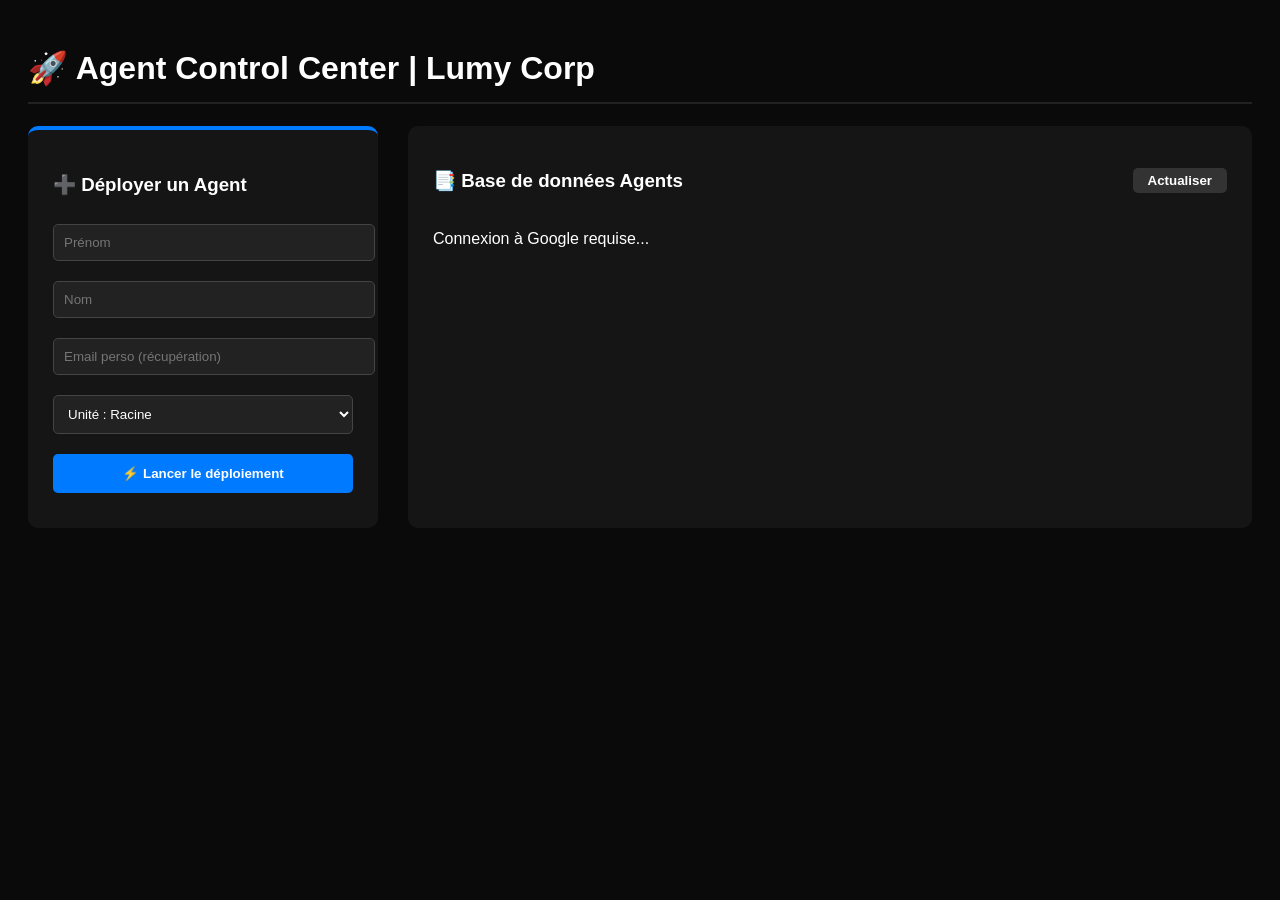
==== admin_users_list.html @ 634674bd "Update admin_users_list.html" ====
<!DOCTYPE html>
<html lang="fr">
<head>
    <meta charset="UTF-8">
    <title>LUMY CORP - Agent Control Center</title>
    <style>
        :root { --accent: #007bff; --danger: #dc3545; --bg: #0a0a0a; --card: #151515; }
        body { background: var(--bg); color: white; font-family: 'Segoe UI', sans-serif; padding: 20px; }
        .grid-layout { display: grid; grid-template-columns: 350px 1fr; gap: 30px; }
        
        /* Formulaire à gauche */
        .sidebar { background: var(--card); padding: 25px; border-radius: 10px; border-top: 4px solid var(--accent); position: sticky; top: 20px; height: fit-content; }
        
        /* Liste à droite */
        .main-content { background: var(--card); padding: 25px; border-radius: 10px; }
        
        .user-row { display: flex; align-items: center; justify-content: space-between; padding: 15px; border-bottom: 1px solid #222; transition: 0.2s; }
        .user-row:hover { background: #1a1a1a; }
        .user-info { display: flex; align-items: center; gap: 15px; }
        .profile-img { width: 45px; height: 45px; border-radius: 50%; border: 1px solid var(--accent); }
        
        input, select { width: 100%; padding: 10px; margin: 10px 0; background: #222; border: 1px solid #444; color: white; border-radius: 5px; }
        button { cursor: pointer; font-weight: bold; border-radius: 5px; border: none; transition: 0.3s; }
        .btn-add { background: var(--accent); color: white; padding: 12px; width: 100%; margin-top: 10px; }
        .btn-del { background: transparent; color: var(--danger); border: 1px solid var(--danger); padding: 5px 10px; font-size: 0.8em; }
        .btn-del:hover { background: var(--danger); color: white; }
        
        .status-msg { margin-top: 10px; font-size: 0.8em; text-align: center; }
    </style>
</head>
<body>

    <h1 style="border-bottom: 2px solid #222; padding-bottom: 15px;">🚀 Agent Control Center | Lumy Corp</h1>

    <div class="grid-layout">
        <div class="sidebar">
            <h3>➕ Déployer un Agent</h3>
            <input type="text" id="new_firstname" placeholder="Prénom">
            <input type="text" id="new_lastname" placeholder="Nom">
            <input type="email" id="new_recovery" placeholder="Email perso (récupération)">
            <select id="new_ou">
                <option value="/">Unité : Racine</option>
                <option value="/Vietnam">Unité : Vietnam</option>
                <option value="/Agents">Unité : Agents</option>
            </select>
            <button class="btn-add" onclick="createNewUser()">⚡ Lancer le déploiement</button>
            <div id="create_status" class="status-msg"></div>
        </div>

        <div class="main-content">
            <div style="display: flex; justify-content: space-between; align-items: center;">
                <h3>📑 Base de données Agents</h3>
                <button onclick="listUsers()" style="background:#333; color:white; padding:5px 15px;">Actualiser</button>
            </div>
            <div id="user_list_container" style="margin-top: 20px;">
                <p>Connexion à Google requise...</p>
            </div>
        </div>
    </div>

    <script async defer src="https://apis.google.com/js/api.js" onload="gapiLoaded()"></script>
    <script async defer src="https://accounts.google.com/gsi/client" onload="gisLoaded()"></script>

    <script>
        const CLIENT_ID = '280639681515-s3mthshvuqqc19s138j87o37br67qf9b.apps.googleusercontent.com';
        const API_KEY = 'TON_API_KEY';
        const SCOPES = 'https://www.googleapis.com/auth/admin.directory.user'; // Permission totale (Read/Write)

        let tokenClient;

        function gapiLoaded() { gapi.load('client', () => gapi.client.init({apiKey: API_KEY, discoveryDocs: ['https://www.googleapis.com/discovery/v1/apis/admin/directory_1/rest']})); }
        function gisLoaded() { tokenClient = google.accounts.oauth2.initTokenClient({client_id: CLIENT_ID, scope: SCOPES, callback: (resp) => { if (resp.access_token) listUsers(); }}); }

        // --- LISTER LES USERS ---
        async function listUsers() {
            if (!gapi.client.getToken()) return tokenClient.requestAccessToken();
            const response = await gapi.client.directory.users.list({ customer: 'my_customer', orderBy: 'email' });
            const users = response.result.users || [];
            let html = '';
            users.forEach(user => {
                const img = user.thumbnailPhotoUrl || 'https://www.w3schools.com/howto/img_avatar.png';
                html += `
                    <div class="user-row">
                        <div class="user-info">
                            <img src="${img}" class="profile-img">
                            <div>
                                <div class="user-name">${user.name.fullName}</div>
                                <div class="user-email">${user.primaryEmail}</div>
                            </div>
                        </div>
                        <button class="btn-del" onclick="deleteUser('${user.primaryEmail}')">SUPPRIMER</button>
                    </div>`;
            });
            document.getElementById('user_list_container').innerHTML = html;
        }

        // --- CRÉER UN USER ---
        async function createNewUser() {
            if (!gapi.client.getToken()) return tokenClient.requestAccessToken();
            
            const fname = document.getElementById('new_firstname').value;
            const lname = document.getElementById('new_lastname').value;
            const recovery = document.getElementById('new_recovery').value;
            const ou = document.getElementById('new_ou').value;

            const userBody = {
                primaryEmail: `${fname.toLowerCase().charAt(0)}.${lname.toLowerCase()}@lumycorp.com`,
                name: { givenName: fname, familyName: lname },
                password: Math.random().toString(36).slice(-10), // Mot de passe aléatoire
                changePasswordAtNextLogin: true,
                recoveryEmail: recovery,
                orgUnitPath: ou
            };

            try {
                await gapi.client.directory.users.insert({ resource: userBody });
                document.getElementById('create_status').innerHTML = "✅ Agent déployé !";
                listUsers();
            } catch (err) {
                document.getElementById('create_status').innerHTML = "❌ Erreur : " + err.result.error.message;
            }
        }

        // --- SUPPRIMER UN USER ---
        async function deleteUser(email) {
            if (confirm(`⚠️ VOULEZ-VOUS VRAIMENT RÉVOQUER L'AGENT ${email} ?`)) {
                try {
                    await gapi.client.directory.users.delete({ userKey: email });
                    listUsers();
                } catch (err) { alert("Erreur suppression : " + err.result.error.message); }
            }
        }
    </script>
</body>
</html>
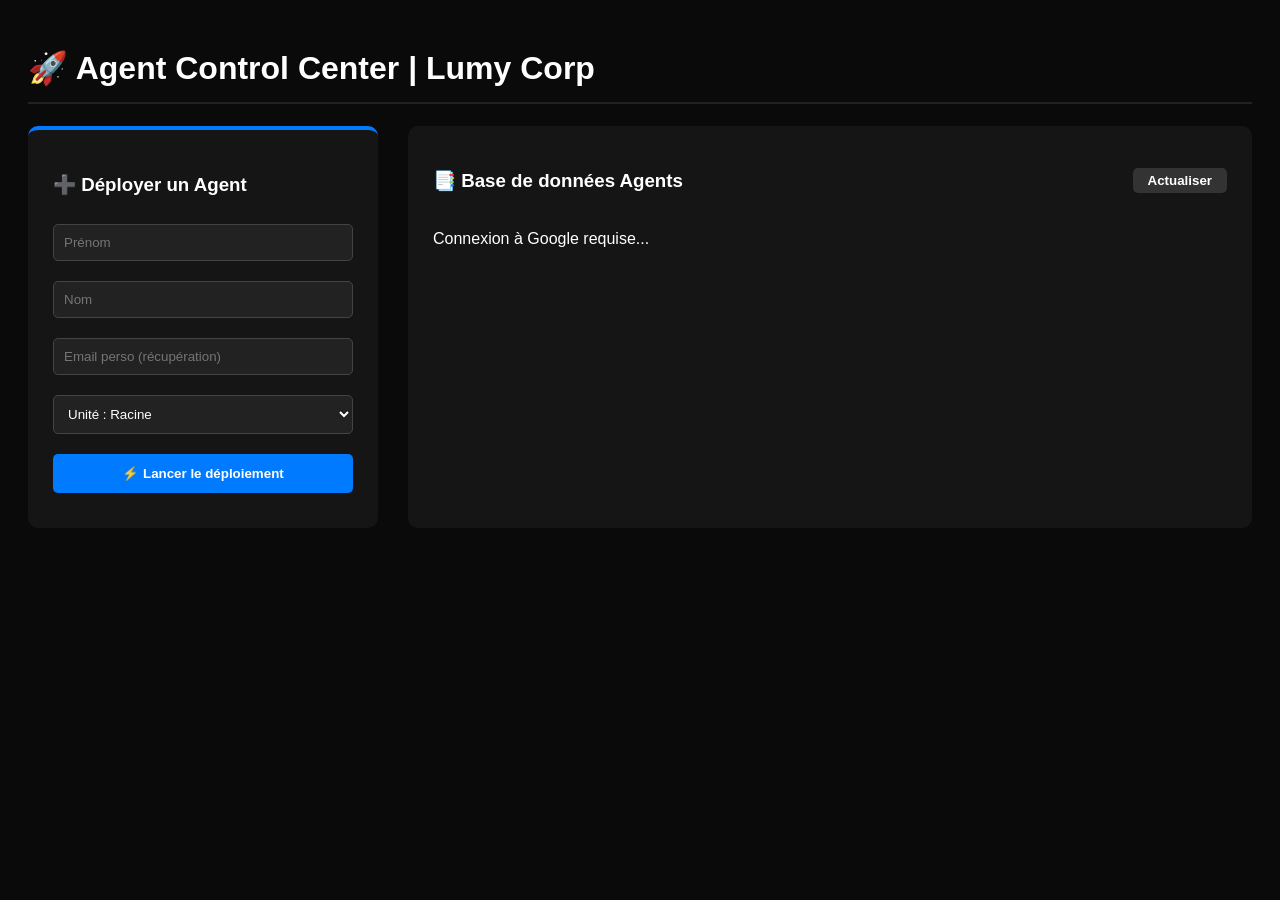
==== commit fa843faa: "Update admin_users_list.html tous modif code" ====
--- a/admin_users_list.html
+++ b/admin_users_list.html
@@ -7,24 +7,17 @@
         :root { --accent: #007bff; --danger: #dc3545; --bg: #0a0a0a; --card: #151515; }
         body { background: var(--bg); color: white; font-family: 'Segoe UI', sans-serif; padding: 20px; }
         .grid-layout { display: grid; grid-template-columns: 350px 1fr; gap: 30px; }
-        
-        /* Formulaire à gauche */
         .sidebar { background: var(--card); padding: 25px; border-radius: 10px; border-top: 4px solid var(--accent); position: sticky; top: 20px; height: fit-content; }
-        
-        /* Liste à droite */
         .main-content { background: var(--card); padding: 25px; border-radius: 10px; }
-        
         .user-row { display: flex; align-items: center; justify-content: space-between; padding: 15px; border-bottom: 1px solid #222; transition: 0.2s; }
         .user-row:hover { background: #1a1a1a; }
         .user-info { display: flex; align-items: center; gap: 15px; }
-        .profile-img { width: 45px; height: 45px; border-radius: 50%; border: 1px solid var(--accent); }
-        
-        input, select { width: 100%; padding: 10px; margin: 10px 0; background: #222; border: 1px solid #444; color: white; border-radius: 5px; }
+        .profile-img { width: 45px; height: 45px; border-radius: 50%; border: 1px solid var(--accent); object-fit: cover; }
+        input, select { width: 100%; padding: 10px; margin: 10px 0; background: #222; border: 1px solid #444; color: white; border-radius: 5px; box-sizing: border-box; }
         button { cursor: pointer; font-weight: bold; border-radius: 5px; border: none; transition: 0.3s; }
         .btn-add { background: var(--accent); color: white; padding: 12px; width: 100%; margin-top: 10px; }
         .btn-del { background: transparent; color: var(--danger); border: 1px solid var(--danger); padding: 5px 10px; font-size: 0.8em; }
         .btn-del:hover { background: var(--danger); color: white; }
-        
         .status-msg { margin-top: 10px; font-size: 0.8em; text-align: center; }
     </style>
 </head>
@@ -63,50 +56,108 @@
 
     <script>
         const CLIENT_ID = '280639681515-s3mthshvuqqc19s138j87o37br67qf9b.apps.googleusercontent.com';
-        const API_KEY = 'TON_API_KEY';
-        const SCOPES = 'https://www.googleapis.com/auth/admin.directory.user'; // Permission totale (Read/Write)
+        const API_KEY = 'AIzaSyAkny1c8SJ6aULXbTWZT0QFXXmxjcSnAL4';
+        const SCOPES = 'https://www.googleapis.com/auth/admin.directory.user';
 
         let tokenClient;
+        let gapiInited = false;
+        let gisInited = false;
 
-        function gapiLoaded() { gapi.load('client', () => gapi.client.init({apiKey: API_KEY, discoveryDocs: ['https://www.googleapis.com/discovery/v1/apis/admin/directory_1/rest']})); }
-        function gisLoaded() { tokenClient = google.accounts.oauth2.initTokenClient({client_id: CLIENT_ID, scope: SCOPES, callback: (resp) => { if (resp.access_token) listUsers(); }}); }
-
-        // --- LISTER LES USERS ---
-        async function listUsers() {
-            if (!gapi.client.getToken()) return tokenClient.requestAccessToken();
-            const response = await gapi.client.directory.users.list({ customer: 'my_customer', orderBy: 'email' });
-            const users = response.result.users || [];
-            let html = '';
-            users.forEach(user => {
-                const img = user.thumbnailPhotoUrl || 'https://www.w3schools.com/howto/img_avatar.png';
-                html += `
-                    <div class="user-row">
-                        <div class="user-info">
-                            <img src="${img}" class="profile-img">
-                            <div>
-                                <div class="user-name">${user.name.fullName}</div>
-                                <div class="user-email">${user.primaryEmail}</div>
-                            </div>
-                        </div>
-                        <button class="btn-del" onclick="deleteUser('${user.primaryEmail}')">SUPPRIMER</button>
-                    </div>`;
+        function gapiLoaded() {
+            gapi.load('client', async () => {
+                await gapi.client.init({
+                    apiKey: API_KEY,
+                    discoveryDocs: ['https://www.googleapis.com/discovery/v1/apis/admin/directory_1/rest'],
+                });
+                gapiInited = true;
+                checkAuth();
             });
-            document.getElementById('user_list_container').innerHTML = html;
         }
 
-        // --- CRÉER UN USER ---
+        function gisLoaded() {
+            tokenClient = google.accounts.oauth2.initTokenClient({
+                client_id: CLIENT_ID,
+                scope: SCOPES,
+                callback: (resp) => {
+                    if (resp.error) throw (resp);
+                    // Ligne magique : On enregistre le jeton dans GAPI
+                    gapi.client.setToken(resp);
+                    listUsers();
+                },
+            });
+            gisInited = true;
+            checkAuth();
+        }
+
+        function checkAuth() {
+            if (gapiInited && gisInited) {
+                // Prêt pour la connexion
+            }
+        }
+
+        async function listUsers() {
+            // Si pas de jeton, on demande la connexion
+            if (gapi.client.getToken() === null) {
+                tokenClient.requestAccessToken({prompt: 'consent'});
+                return;
+            }
+
+            try {
+                const response = await gapi.client.directory.users.list({
+                    customer: 'my_customer',
+                    orderBy: 'email'
+                });
+                
+                const users = response.result.users || [];
+                let html = '';
+                
+                if (users.length === 0) {
+                    html = '<p>Aucun agent trouvé.</p>';
+                } else {
+                    users.forEach(user => {
+                        const img = user.thumbnailPhotoUrl || 'https://www.w3schools.com/howto/img_avatar.png';
+                        html += `
+                            <div class="user-row">
+                                <div class="user-info">
+                                    <img src="${img}" class="profile-img">
+                                    <div>
+                                        <div class="user-name">${user.name.fullName}</div>
+                                        <div class="user-email">${user.primaryEmail}</div>
+                                    </div>
+                                </div>
+                                <button class="btn-del" onclick="deleteUser('${user.primaryEmail}')">SUPPRIMER</button>
+                            </div>`;
+                    });
+                }
+                document.getElementById('user_list_container').innerHTML = html;
+            } catch (err) {
+                console.error(err);
+                if (err.status === 401 || err.status === 403) {
+                    // Si le jeton est expiré ou invalide
+                    tokenClient.requestAccessToken({prompt: ''});
+                } else {
+                    document.getElementById('user_list_container').innerHTML = "❌ Erreur : " + err.result.error.message;
+                }
+            }
+        }
+
         async function createNewUser() {
-            if (!gapi.client.getToken()) return tokenClient.requestAccessToken();
+            if (gapi.client.getToken() === null) return tokenClient.requestAccessToken();
             
             const fname = document.getElementById('new_firstname').value;
             const lname = document.getElementById('new_lastname').value;
             const recovery = document.getElementById('new_recovery').value;
             const ou = document.getElementById('new_ou').value;
 
+            if(!fname || !lname) {
+                alert("Prénom et Nom requis !");
+                return;
+            }
+
             const userBody = {
                 primaryEmail: `${fname.toLowerCase().charAt(0)}.${lname.toLowerCase()}@lumycorp.com`,
                 name: { givenName: fname, familyName: lname },
-                password: Math.random().toString(36).slice(-10), // Mot de passe aléatoire
+                password: Math.random().toString(36).slice(-10) + "A1!",
                 changePasswordAtNextLogin: true,
                 recoveryEmail: recovery,
                 orgUnitPath: ou
@@ -115,13 +166,15 @@
             try {
                 await gapi.client.directory.users.insert({ resource: userBody });
                 document.getElementById('create_status').innerHTML = "✅ Agent déployé !";
+                // Réinitialiser le formulaire
+                document.getElementById('new_firstname').value = '';
+                document.getElementById('new_lastname').value = '';
                 listUsers();
             } catch (err) {
                 document.getElementById('create_status').innerHTML = "❌ Erreur : " + err.result.error.message;
             }
         }
 
-        // --- SUPPRIMER UN USER ---
         async function deleteUser(email) {
             if (confirm(`⚠️ VOULEZ-VOUS VRAIMENT RÉVOQUER L'AGENT ${email} ?`)) {
                 try {
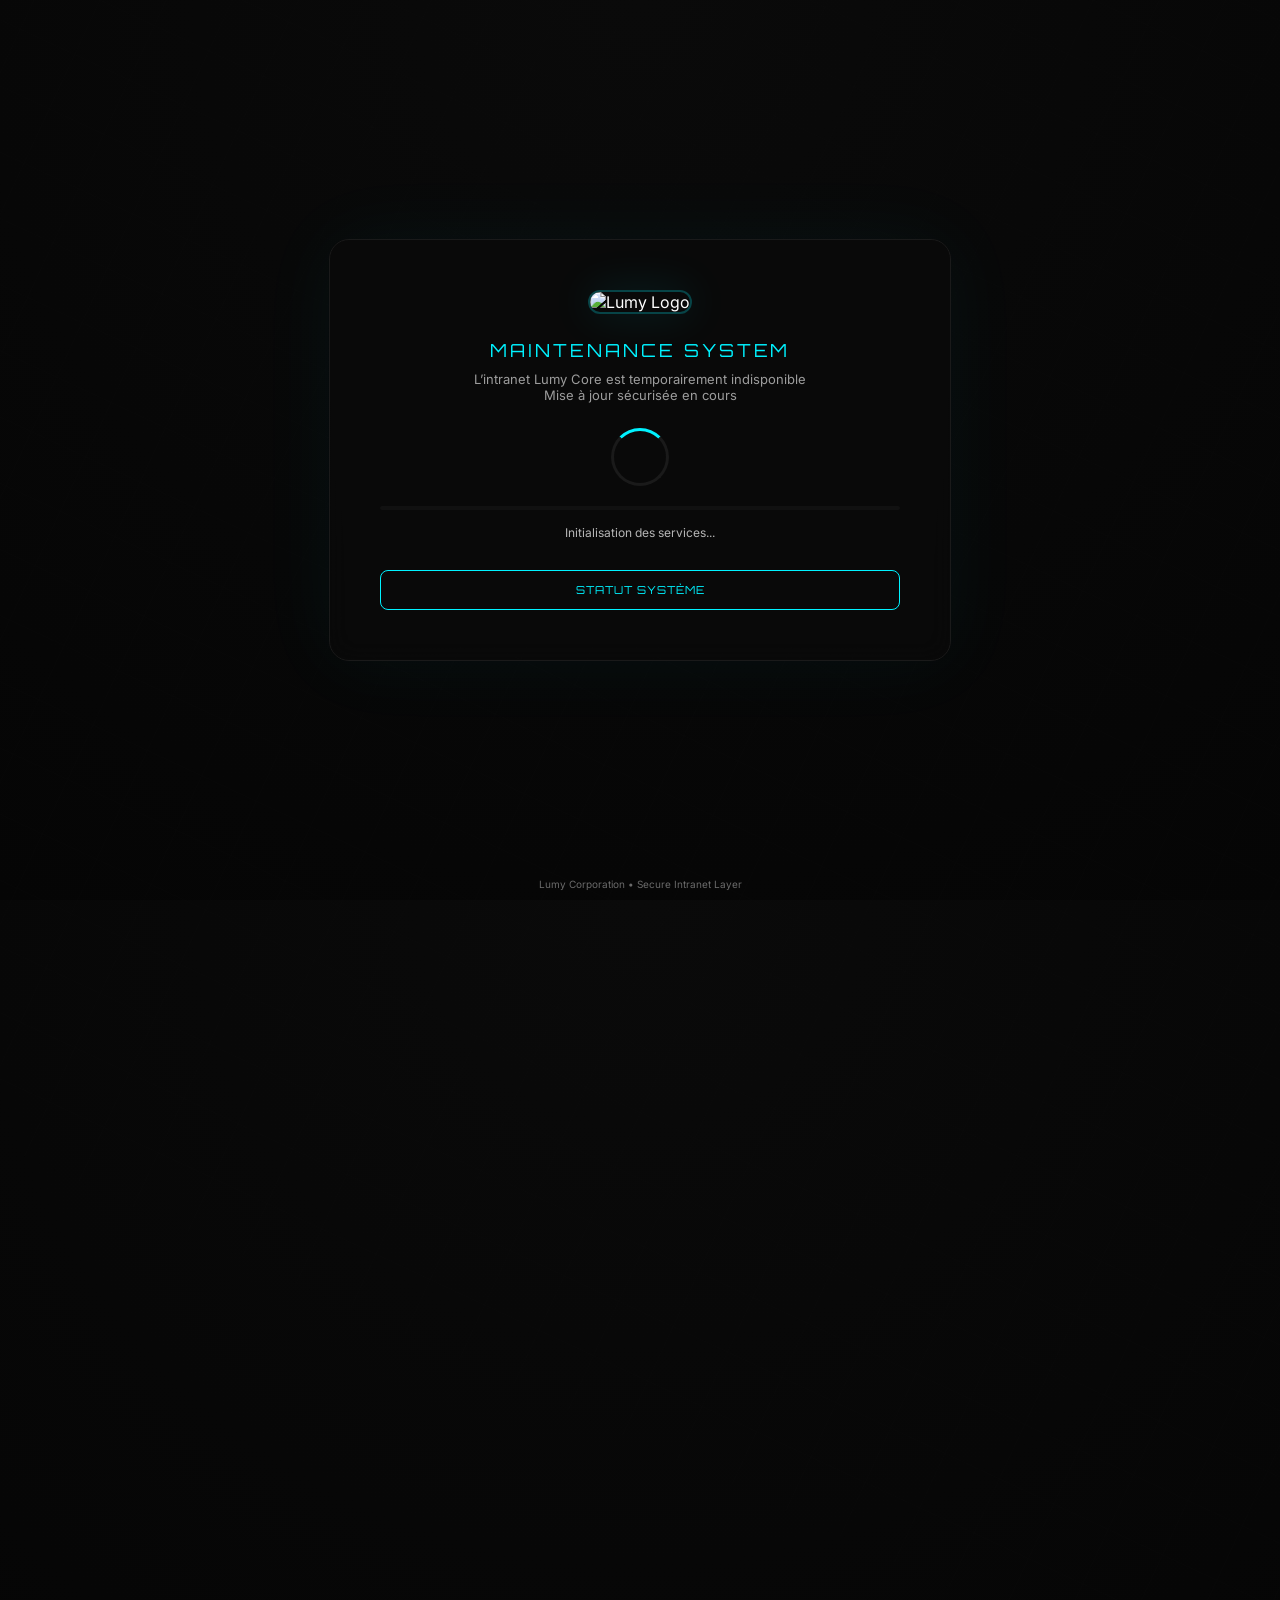
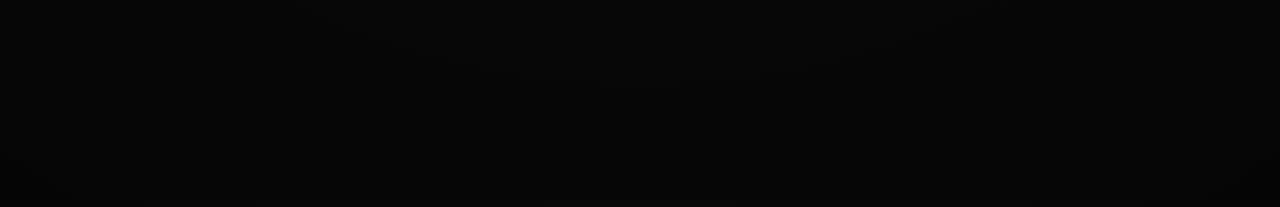
==== commit a4c37c71: "Update admin_users_list.html" ====
--- a/admin_users_list.html
+++ b/admin_users_list.html
@@ -1,188 +1,223 @@
 <!DOCTYPE html>
 <html lang="fr">
 <head>
-    <meta charset="UTF-8">
-    <title>LUMY CORP - Agent Control Center</title>
-    <style>
-        :root { --accent: #007bff; --danger: #dc3545; --bg: #0a0a0a; --card: #151515; }
-        body { background: var(--bg); color: white; font-family: 'Segoe UI', sans-serif; padding: 20px; }
-        .grid-layout { display: grid; grid-template-columns: 350px 1fr; gap: 30px; }
-        .sidebar { background: var(--card); padding: 25px; border-radius: 10px; border-top: 4px solid var(--accent); position: sticky; top: 20px; height: fit-content; }
-        .main-content { background: var(--card); padding: 25px; border-radius: 10px; }
-        .user-row { display: flex; align-items: center; justify-content: space-between; padding: 15px; border-bottom: 1px solid #222; transition: 0.2s; }
-        .user-row:hover { background: #1a1a1a; }
-        .user-info { display: flex; align-items: center; gap: 15px; }
-        .profile-img { width: 45px; height: 45px; border-radius: 50%; border: 1px solid var(--accent); object-fit: cover; }
-        input, select { width: 100%; padding: 10px; margin: 10px 0; background: #222; border: 1px solid #444; color: white; border-radius: 5px; box-sizing: border-box; }
-        button { cursor: pointer; font-weight: bold; border-radius: 5px; border: none; transition: 0.3s; }
-        .btn-add { background: var(--accent); color: white; padding: 12px; width: 100%; margin-top: 10px; }
-        .btn-del { background: transparent; color: var(--danger); border: 1px solid var(--danger); padding: 5px 10px; font-size: 0.8em; }
-        .btn-del:hover { background: var(--danger); color: white; }
-        .status-msg { margin-top: 10px; font-size: 0.8em; text-align: center; }
-    </style>
+<meta charset="UTF-8">
+<meta name="viewport" content="width=device-width, initial-scale=1.0">
+<title>LUMY CORE | MAINTENANCE</title>
+
+<link href="https://fonts.googleapis.com/css2?family=Orbitron:wght@700&family=Inter:wght@300;400;600&display=swap" rel="stylesheet">
+
+<style>
+:root{
+--bg:#050505;
+--cyan:#00f2ff;
+}
+
+body{
+margin:0;
+height:100vh;
+display:flex;
+justify-content:center;
+align-items:center;
+background:radial-gradient(circle at top, #0a0a0a, var(--bg));
+font-family:Inter;
+color:white;
+overflow:hidden;
+}
+
+/* GRID BACKGROUND */
+.grid{
+position:absolute;
+width:200%;
+height:200%;
+background-image:
+linear-gradient(#111 1px, transparent 1px),
+linear-gradient(90deg, #111 1px, transparent 1px);
+background-size:60px 60px;
+transform:rotate(25deg);
+opacity:0.15;
+animation:move 25s linear infinite;
+}
+
+@keyframes move{
+from{transform:translateY(0) rotate(25deg);}
+to{transform:translateY(-200px) rotate(25deg);}
+}
+
+/* CARD */
+.container{
+z-index:2;
+text-align:center;
+width:520px;
+padding:50px;
+background:rgba(10,10,10,0.85);
+border:1px solid #1a1a1a;
+border-radius:20px;
+backdrop-filter: blur(12px);
+box-shadow:0 0 80px rgba(0,242,255,0.05);
+}
+
+/* LOGO */
+.logo{
+width:150px;
+height:150px;
+object-fit:contain;
+margin-bottom:25px;
+border-radius:18px;
+border:2px solid rgba(0,242,255,0.25);
+box-shadow:0 0 45px rgba(0,242,255,0.12);
+animation:float 4s ease-in-out infinite;
+}
+
+@keyframes float{
+0%{transform:translateY(0);}
+50%{transform:translateY(-8px);}
+100%{transform:translateY(0);}
+}
+
+/* TEXT */
+.title{
+font-family:Orbitron;
+font-size:18px;
+letter-spacing:3px;
+color:var(--cyan);
+margin-bottom:10px;
+}
+
+.subtitle{
+opacity:0.6;
+font-size:13px;
+margin-bottom:25px;
+}
+
+/* LOADER */
+.loader{
+width:52px;
+height:52px;
+border:3px solid #1a1a1a;
+border-top:3px solid var(--cyan);
+border-radius:50%;
+margin:20px auto;
+animation:spin 1s linear infinite;
+}
+
+@keyframes spin{
+to{transform:rotate(360deg);}
+}
+
+/* PROGRESS */
+.progress{
+width:100%;
+height:4px;
+background:#111;
+border-radius:10px;
+overflow:hidden;
+margin-top:20px;
+}
+
+.bar{
+height:100%;
+width:0%;
+background:var(--cyan);
+animation:load 6s ease-in-out infinite;
+}
+
+@keyframes load{
+0%{width:0%}
+50%{width:85%}
+100%{width:100%}
+}
+
+/* STATUS */
+.status{
+font-size:12px;
+opacity:0.7;
+margin-top:15px;
+min-height:20px;
+}
+
+/* BUTTON */
+button{
+margin-top:25px;
+padding:12px;
+width:100%;
+background:transparent;
+border:1px solid var(--cyan);
+color:var(--cyan);
+cursor:pointer;
+border-radius:8px;
+transition:0.3s;
+font-family:Orbitron;
+font-size:11px;
+letter-spacing:1px;
+}
+
+button:hover{
+background:var(--cyan);
+color:black;
+}
+
+/* FOOTER */
+.footer{
+position:absolute;
+bottom:10px;
+font-size:10px;
+opacity:0.4;
+}
+</style>
 </head>
+
 <body>
 
-    <h1 style="border-bottom: 2px solid #222; padding-bottom: 15px;">🚀 Agent Control Center | Lumy Corp</h1>
-
-    <div class="grid-layout">
-        <div class="sidebar">
-            <h3>➕ Déployer un Agent</h3>
-            <input type="text" id="new_firstname" placeholder="Prénom">
-            <input type="text" id="new_lastname" placeholder="Nom">
-            <input type="email" id="new_recovery" placeholder="Email perso (récupération)">
-            <select id="new_ou">
-                <option value="/">Unité : Racine</option>
-                <option value="/Vietnam">Unité : Vietnam</option>
-                <option value="/Agents">Unité : Agents</option>
-            </select>
-            <button class="btn-add" onclick="createNewUser()">⚡ Lancer le déploiement</button>
-            <div id="create_status" class="status-msg"></div>
-        </div>
-
-        <div class="main-content">
-            <div style="display: flex; justify-content: space-between; align-items: center;">
-                <h3>📑 Base de données Agents</h3>
-                <button onclick="listUsers()" style="background:#333; color:white; padding:5px 15px;">Actualiser</button>
-            </div>
-            <div id="user_list_container" style="margin-top: 20px;">
-                <p>Connexion à Google requise...</p>
-            </div>
-        </div>
-    </div>
-
-    <script async defer src="https://apis.google.com/js/api.js" onload="gapiLoaded()"></script>
-    <script async defer src="https://accounts.google.com/gsi/client" onload="gisLoaded()"></script>
-
-    <script>
-        const CLIENT_ID = '280639681515-s3mthshvuqqc19s138j87o37br67qf9b.apps.googleusercontent.com';
-        const API_KEY = 'AIzaSyAkny1c8SJ6aULXbTWZT0QFXXmxjcSnAL4';
-        const SCOPES = 'https://www.googleapis.com/auth/admin.directory.user';
-
-        let tokenClient;
-        let gapiInited = false;
-        let gisInited = false;
-
-        function gapiLoaded() {
-            gapi.load('client', async () => {
-                await gapi.client.init({
-                    apiKey: API_KEY,
-                    discoveryDocs: ['https://www.googleapis.com/discovery/v1/apis/admin/directory_1/rest'],
-                });
-                gapiInited = true;
-                checkAuth();
-            });
-        }
-
-        function gisLoaded() {
-            tokenClient = google.accounts.oauth2.initTokenClient({
-                client_id: CLIENT_ID,
-                scope: SCOPES,
-                callback: (resp) => {
-                    if (resp.error) throw (resp);
-                    // Ligne magique : On enregistre le jeton dans GAPI
-                    gapi.client.setToken(resp);
-                    listUsers();
-                },
-            });
-            gisInited = true;
-            checkAuth();
-        }
-
-        function checkAuth() {
-            if (gapiInited && gisInited) {
-                // Prêt pour la connexion
-            }
-        }
-
-        async function listUsers() {
-            // Si pas de jeton, on demande la connexion
-            if (gapi.client.getToken() === null) {
-                tokenClient.requestAccessToken({prompt: 'consent'});
-                return;
-            }
-
-            try {
-                const response = await gapi.client.directory.users.list({
-                    customer: 'my_customer',
-                    orderBy: 'email'
-                });
-                
-                const users = response.result.users || [];
-                let html = '';
-                
-                if (users.length === 0) {
-                    html = '<p>Aucun agent trouvé.</p>';
-                } else {
-                    users.forEach(user => {
-                        const img = user.thumbnailPhotoUrl || 'https://www.w3schools.com/howto/img_avatar.png';
-                        html += `
-                            <div class="user-row">
-                                <div class="user-info">
-                                    <img src="${img}" class="profile-img">
-                                    <div>
-                                        <div class="user-name">${user.name.fullName}</div>
-                                        <div class="user-email">${user.primaryEmail}</div>
-                                    </div>
-                                </div>
-                                <button class="btn-del" onclick="deleteUser('${user.primaryEmail}')">SUPPRIMER</button>
-                            </div>`;
-                    });
-                }
-                document.getElementById('user_list_container').innerHTML = html;
-            } catch (err) {
-                console.error(err);
-                if (err.status === 401 || err.status === 403) {
-                    // Si le jeton est expiré ou invalide
-                    tokenClient.requestAccessToken({prompt: ''});
-                } else {
-                    document.getElementById('user_list_container').innerHTML = "❌ Erreur : " + err.result.error.message;
-                }
-            }
-        }
-
-        async function createNewUser() {
-            if (gapi.client.getToken() === null) return tokenClient.requestAccessToken();
-            
-            const fname = document.getElementById('new_firstname').value;
-            const lname = document.getElementById('new_lastname').value;
-            const recovery = document.getElementById('new_recovery').value;
-            const ou = document.getElementById('new_ou').value;
-
-            if(!fname || !lname) {
-                alert("Prénom et Nom requis !");
-                return;
-            }
-
-            const userBody = {
-                primaryEmail: `${fname.toLowerCase().charAt(0)}.${lname.toLowerCase()}@lumycorp.com`,
-                name: { givenName: fname, familyName: lname },
-                password: Math.random().toString(36).slice(-10) + "A1!",
-                changePasswordAtNextLogin: true,
-                recoveryEmail: recovery,
-                orgUnitPath: ou
-            };
-
-            try {
-                await gapi.client.directory.users.insert({ resource: userBody });
-                document.getElementById('create_status').innerHTML = "✅ Agent déployé !";
-                // Réinitialiser le formulaire
-                document.getElementById('new_firstname').value = '';
-                document.getElementById('new_lastname').value = '';
-                listUsers();
-            } catch (err) {
-                document.getElementById('create_status').innerHTML = "❌ Erreur : " + err.result.error.message;
-            }
-        }
-
-        async function deleteUser(email) {
-            if (confirm(`⚠️ VOULEZ-VOUS VRAIMENT RÉVOQUER L'AGENT ${email} ?`)) {
-                try {
-                    await gapi.client.directory.users.delete({ userKey: email });
-                    listUsers();
-                } catch (err) { alert("Erreur suppression : " + err.result.error.message); }
-            }
-        }
-    </script>
+<div class="grid"></div>
+
+<div class="container">
+
+<!-- LOGO OFFICIEL -->
+<img class="logo" src="https://i.postimg.cc/0yv38mGS/Lumylogo.png" alt="Lumy Logo">
+
+<div class="title">MAINTENANCE SYSTEM</div>
+
+<div class="subtitle">
+L’intranet Lumy Core est temporairement indisponible<br>
+Mise à jour sécurisée en cours
+</div>
+
+<div class="loader"></div>
+
+<div class="progress">
+<div class="bar"></div>
+</div>
+
+<div class="status" id="status">Initialisation des services...</div>
+
+<button onclick="checkStatus()">STATUT SYSTÈME</button>
+
+</div>
+
+<div class="footer">
+Lumy Corporation • Secure Intranet Layer
+</div>
+
+<script>
+
+const messages = [
+"Accès Refusé"
+];
+
+let i = 0;
+
+setInterval(()=>{
+document.getElementById("status").innerText = messages[i];
+i = (i + 1) % messages.length;
+},2000);
+
+/* SAFE BUTTON */
+function checkStatus(){
+alert("Système en maintenance. Aucun accès disponible pour le moment.");
+}
+
+</script>
+
 </body>
 </html>
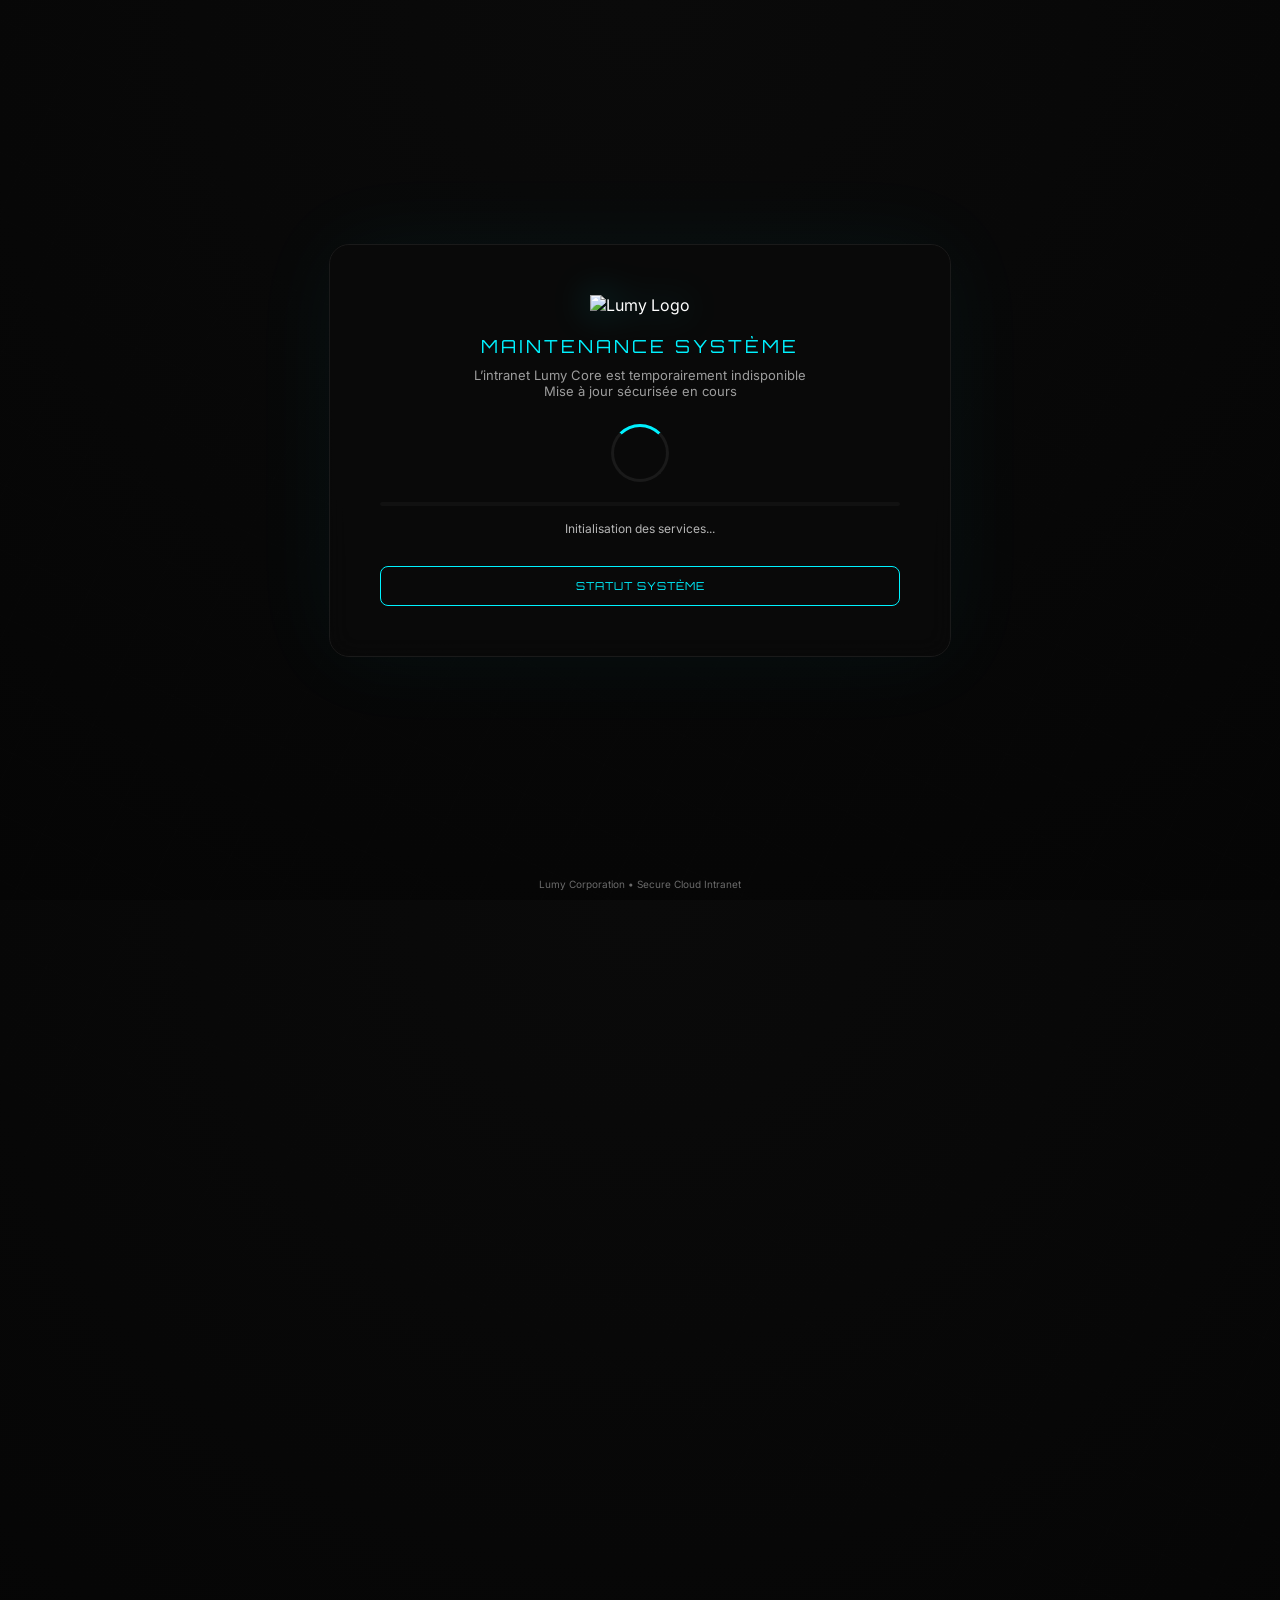
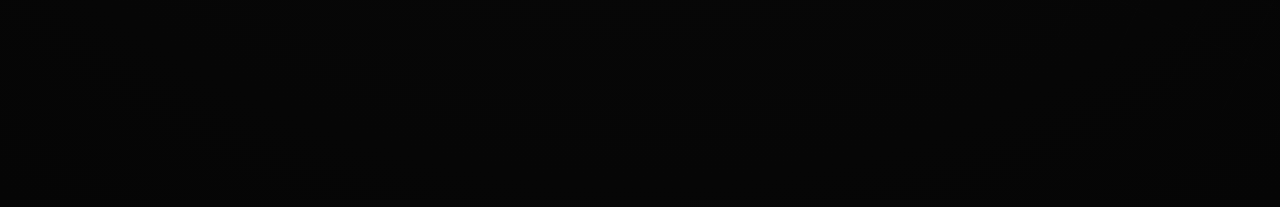
==== commit 79f9ff70: "Update admin_users_list.html" ====
--- a/admin_users_list.html
+++ b/admin_users_list.html
@@ -11,6 +11,7 @@
 :root{
 --bg:#050505;
 --cyan:#00f2ff;
+--card:#0b0b0b;
 }
 
 body{
@@ -25,7 +26,7 @@
 overflow:hidden;
 }
 
-/* GRID BACKGROUND */
+/* BACKGROUND GRID */
 .grid{
 position:absolute;
 width:200%;
@@ -35,7 +36,7 @@
 linear-gradient(90deg, #111 1px, transparent 1px);
 background-size:60px 60px;
 transform:rotate(25deg);
-opacity:0.15;
+opacity:0.12;
 animation:move 25s linear infinite;
 }
 
@@ -44,7 +45,7 @@
 to{transform:translateY(-200px) rotate(25deg);}
 }
 
-/* CARD */
+/* MAIN CARD */
 .container{
 z-index:2;
 text-align:center;
@@ -54,18 +55,16 @@
 border:1px solid #1a1a1a;
 border-radius:20px;
 backdrop-filter: blur(12px);
-box-shadow:0 0 80px rgba(0,242,255,0.05);
+box-shadow:0 0 90px rgba(0,242,255,0.05);
 }
 
 /* LOGO */
 .logo{
-width:150px;
-height:150px;
+width:160px;
+height:auto;
 object-fit:contain;
-margin-bottom:25px;
-border-radius:18px;
-border:2px solid rgba(0,242,255,0.25);
-box-shadow:0 0 45px rgba(0,242,255,0.12);
+margin-bottom:20px;
+filter: drop-shadow(0 0 18px rgba(0,242,255,0.35));
 animation:float 4s ease-in-out infinite;
 }
 
@@ -75,7 +74,7 @@
 100%{transform:translateY(0);}
 }
 
-/* TEXT */
+/* TITLE */
 .title{
 font-family:Orbitron;
 font-size:18px;
@@ -84,6 +83,7 @@
 margin-bottom:10px;
 }
 
+/* SUBTITLE */
 .subtitle{
 opacity:0.6;
 font-size:13px;
@@ -105,7 +105,7 @@
 to{transform:rotate(360deg);}
 }
 
-/* PROGRESS */
+/* PROGRESS BAR */
 .progress{
 width:100%;
 height:4px;
@@ -128,7 +128,7 @@
 100%{width:100%}
 }
 
-/* STATUS */
+/* STATUS TEXT */
 .status{
 font-size:12px;
 opacity:0.7;
@@ -164,6 +164,16 @@
 font-size:10px;
 opacity:0.4;
 }
+
+/* FADE IN */
+.fade{
+animation:fadeIn 1s ease-out;
+}
+
+@keyframes fadeIn{
+from{opacity:0;transform:scale(0.95);}
+to{opacity:1;transform:scale(1);}
+}
 </style>
 </head>
 
@@ -171,12 +181,12 @@
 
 <div class="grid"></div>
 
-<div class="container">
-
-<!-- LOGO OFFICIEL -->
-<img class="logo" src="https://i.postimg.cc/0yv38mGS/Lumylogo.png" alt="Lumy Logo">
-
-<div class="title">MAINTENANCE SYSTEM</div>
+<div class="container fade">
+
+<!-- LOGO -->
+<img class="logo" src="https://i.postimg.cc/BbnFcJFS/Lumylogo.png" alt="Lumy Logo">
+
+<div class="title">MAINTENANCE SYSTÈME</div>
 
 <div class="subtitle">
 L’intranet Lumy Core est temporairement indisponible<br>
@@ -196,13 +206,19 @@
 </div>
 
 <div class="footer">
-Lumy Corporation • Secure Intranet Layer
+Lumy Corporation • Secure Cloud Intranet
 </div>
 
 <script>
 
 const messages = [
-"Accès Refusé"
+"Initialisation des services...",
+"Synchronisation Firestore...",
+"Vérification des permissions...",
+"Chargement des modules internes...",
+"Optimisation du système...",
+"Sécurisation des endpoints...",
+"Système en cours de stabilisation..."
 ];
 
 let i = 0;
@@ -212,7 +228,7 @@
 i = (i + 1) % messages.length;
 },2000);
 
-/* SAFE BUTTON */
+/* SAFE SYSTEM BUTTON */
 function checkStatus(){
 alert("Système en maintenance. Aucun accès disponible pour le moment.");
 }
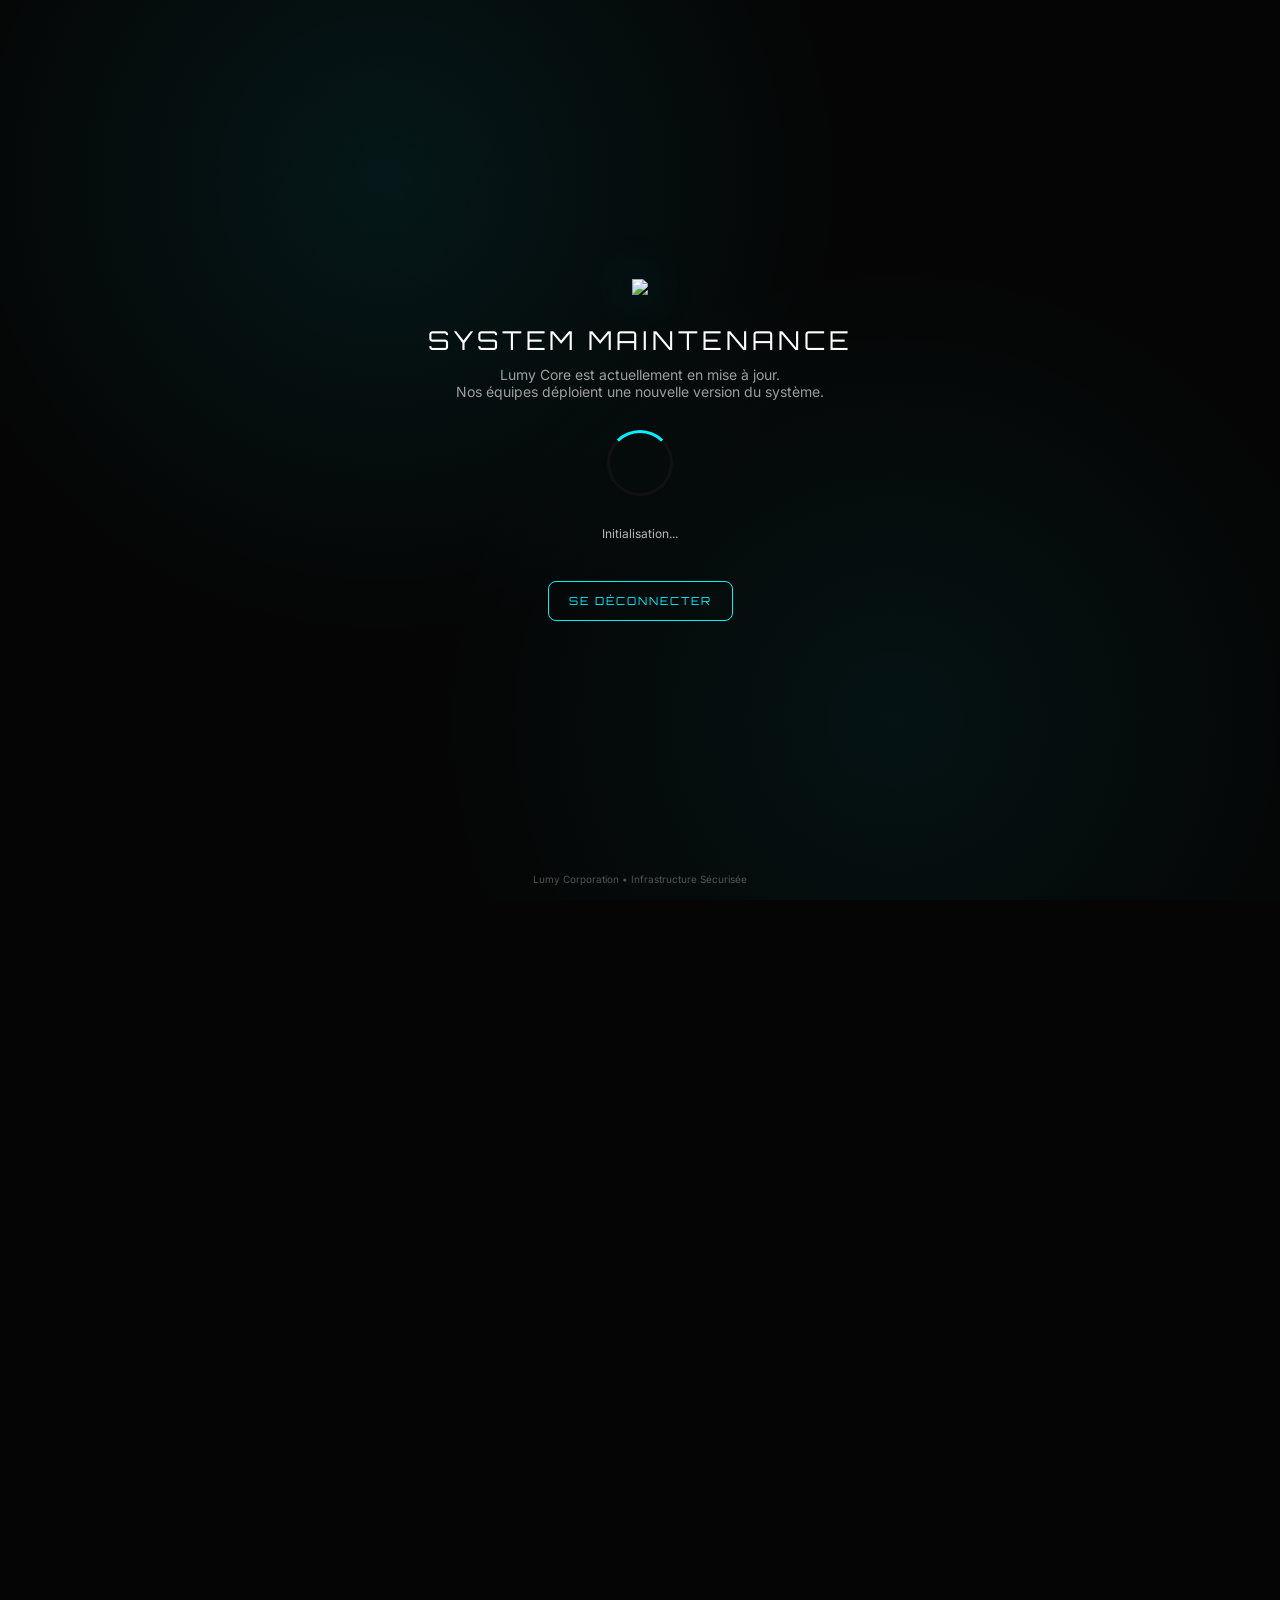
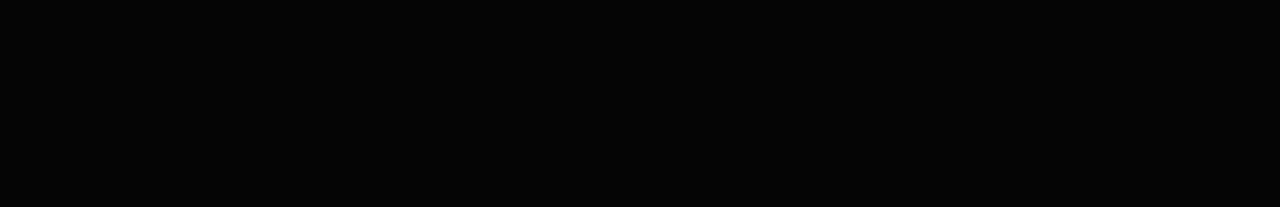
==== commit a00b431d: "Update admin_users_list.html" ====
--- a/admin_users_list.html
+++ b/admin_users_list.html
@@ -11,22 +11,33 @@
 :root{
 --bg:#050505;
 --cyan:#00f2ff;
---card:#0b0b0b;
-}
-
+}
+
+/* GLOBAL */
 body{
 margin:0;
 height:100vh;
 display:flex;
 justify-content:center;
 align-items:center;
-background:radial-gradient(circle at top, #0a0a0a, var(--bg));
+background:#050505;
+color:white;
 font-family:Inter;
-color:white;
 overflow:hidden;
 }
 
-/* BACKGROUND GRID */
+/* BACKGROUND GLOW */
+.bg{
+position:absolute;
+width:100%;
+height:100%;
+background:
+radial-gradient(circle at 30% 20%, rgba(0,242,255,0.08), transparent 40%),
+radial-gradient(circle at 70% 80%, rgba(0,242,255,0.06), transparent 40%);
+z-index:0;
+}
+
+/* GRID */
 .grid{
 position:absolute;
 width:200%;
@@ -35,9 +46,9 @@
 linear-gradient(#111 1px, transparent 1px),
 linear-gradient(90deg, #111 1px, transparent 1px);
 background-size:60px 60px;
+opacity:0.08;
 transform:rotate(25deg);
-opacity:0.12;
-animation:move 25s linear infinite;
+animation:move 30s linear infinite;
 }
 
 @keyframes move{
@@ -45,59 +56,52 @@
 to{transform:translateY(-200px) rotate(25deg);}
 }
 
-/* MAIN CARD */
+/* HERO */
 .container{
 z-index:2;
 text-align:center;
-width:520px;
-padding:50px;
-background:rgba(10,10,10,0.85);
-border:1px solid #1a1a1a;
-border-radius:20px;
-backdrop-filter: blur(12px);
-box-shadow:0 0 90px rgba(0,242,255,0.05);
+max-width:700px;
+padding:40px;
 }
 
 /* LOGO */
 .logo{
-width:160px;
-height:auto;
-object-fit:contain;
-margin-bottom:20px;
-filter: drop-shadow(0 0 18px rgba(0,242,255,0.35));
+width:170px;
+margin-bottom:25px;
+filter: drop-shadow(0 0 25px rgba(0,242,255,0.35));
 animation:float 4s ease-in-out infinite;
 }
 
 @keyframes float{
 0%{transform:translateY(0);}
-50%{transform:translateY(-8px);}
+50%{transform:translateY(-10px);}
 100%{transform:translateY(0);}
 }
 
 /* TITLE */
 .title{
 font-family:Orbitron;
-font-size:18px;
-letter-spacing:3px;
-color:var(--cyan);
+font-size:26px;
+letter-spacing:4px;
+color:white;
 margin-bottom:10px;
 }
 
-/* SUBTITLE */
+/* SUB */
 .subtitle{
+font-size:14px;
 opacity:0.6;
-font-size:13px;
-margin-bottom:25px;
+margin-bottom:30px;
 }
 
 /* LOADER */
 .loader{
-width:52px;
-height:52px;
-border:3px solid #1a1a1a;
+width:60px;
+height:60px;
+border:3px solid #111;
 border-top:3px solid var(--cyan);
 border-radius:50%;
-margin:20px auto;
+margin:30px auto;
 animation:spin 1s linear infinite;
 }
 
@@ -105,119 +109,82 @@
 to{transform:rotate(360deg);}
 }
 
-/* PROGRESS BAR */
-.progress{
-width:100%;
-height:4px;
-background:#111;
-border-radius:10px;
-overflow:hidden;
-margin-top:20px;
-}
-
-.bar{
-height:100%;
-width:0%;
-background:var(--cyan);
-animation:load 6s ease-in-out infinite;
-}
-
-@keyframes load{
-0%{width:0%}
-50%{width:85%}
-100%{width:100%}
-}
-
-/* STATUS TEXT */
+/* STATUS */
 .status{
 font-size:12px;
 opacity:0.7;
-margin-top:15px;
 min-height:20px;
 }
 
 /* BUTTON */
-button{
-margin-top:25px;
-padding:12px;
-width:100%;
+.btn{
+margin-top:35px;
+padding:12px 20px;
 background:transparent;
 border:1px solid var(--cyan);
 color:var(--cyan);
 cursor:pointer;
 border-radius:8px;
-transition:0.3s;
 font-family:Orbitron;
 font-size:11px;
-letter-spacing:1px;
-}
-
-button:hover{
+letter-spacing:2px;
+transition:0.3s;
+}
+
+.btn:hover{
 background:var(--cyan);
 color:black;
+box-shadow:0 0 20px rgba(0,242,255,0.3);
 }
 
 /* FOOTER */
 .footer{
 position:absolute;
-bottom:10px;
+bottom:15px;
 font-size:10px;
-opacity:0.4;
-}
-
-/* FADE IN */
-.fade{
-animation:fadeIn 1s ease-out;
-}
-
-@keyframes fadeIn{
-from{opacity:0;transform:scale(0.95);}
-to{opacity:1;transform:scale(1);}
+opacity:0.3;
 }
 </style>
 </head>
 
 <body>
 
+<div class="bg"></div>
 <div class="grid"></div>
 
-<div class="container fade">
-
-<!-- LOGO -->
-<img class="logo" src="https://i.postimg.cc/BbnFcJFS/Lumylogo.png" alt="Lumy Logo">
-
-<div class="title">MAINTENANCE SYSTÈME</div>
+<div class="container">
+
+<img src="https://i.postimg.cc/BbnFcJFS/Lumylogo.png" class="logo">
+
+<div class="title">SYSTEM MAINTENANCE</div>
 
 <div class="subtitle">
-L’intranet Lumy Core est temporairement indisponible<br>
-Mise à jour sécurisée en cours
+Lumy Core est actuellement en mise à jour.<br>
+Nos équipes déploient une nouvelle version du système.
 </div>
 
 <div class="loader"></div>
 
-<div class="progress">
-<div class="bar"></div>
-</div>
-
-<div class="status" id="status">Initialisation des services...</div>
-
-<button onclick="checkStatus()">STATUT SYSTÈME</button>
+<div class="status" id="status">
+Initialisation...
+</div>
+
+<button class="btn" onclick="logout()">SE DÉCONNECTER</button>
 
 </div>
 
 <div class="footer">
-Lumy Corporation • Secure Cloud Intranet
+Lumy Corporation • Infrastructure Sécurisée
 </div>
 
 <script>
 
 const messages = [
 "Initialisation des services...",
-"Synchronisation Firestore...",
-"Vérification des permissions...",
-"Chargement des modules internes...",
-"Optimisation du système...",
-"Sécurisation des endpoints...",
+"Connexion aux serveurs...",
+"Synchronisation des données...",
+"Vérification des accès...",
+"Déploiement des modules...",
 "Système en cours de stabilisation..."
 ];
 
@@ -228,9 +195,17 @@
 i = (i + 1) % messages.length;
 },2000);
 
-/* SAFE SYSTEM BUTTON */
-function checkStatus(){
-alert("Système en maintenance. Aucun accès disponible pour le moment.");
+/* LOGOUT SAFE */
+function logout(){
+localStorage.removeItem("lumy_user");
+
+/* si Firebase est utilisé */
+if (window.firebase && firebase.auth){
+firebase.auth().signOut();
+}
+
+/* pas de redirection automatique */
+alert("Vous êtes déconnecté.");
 }
 
 </script>
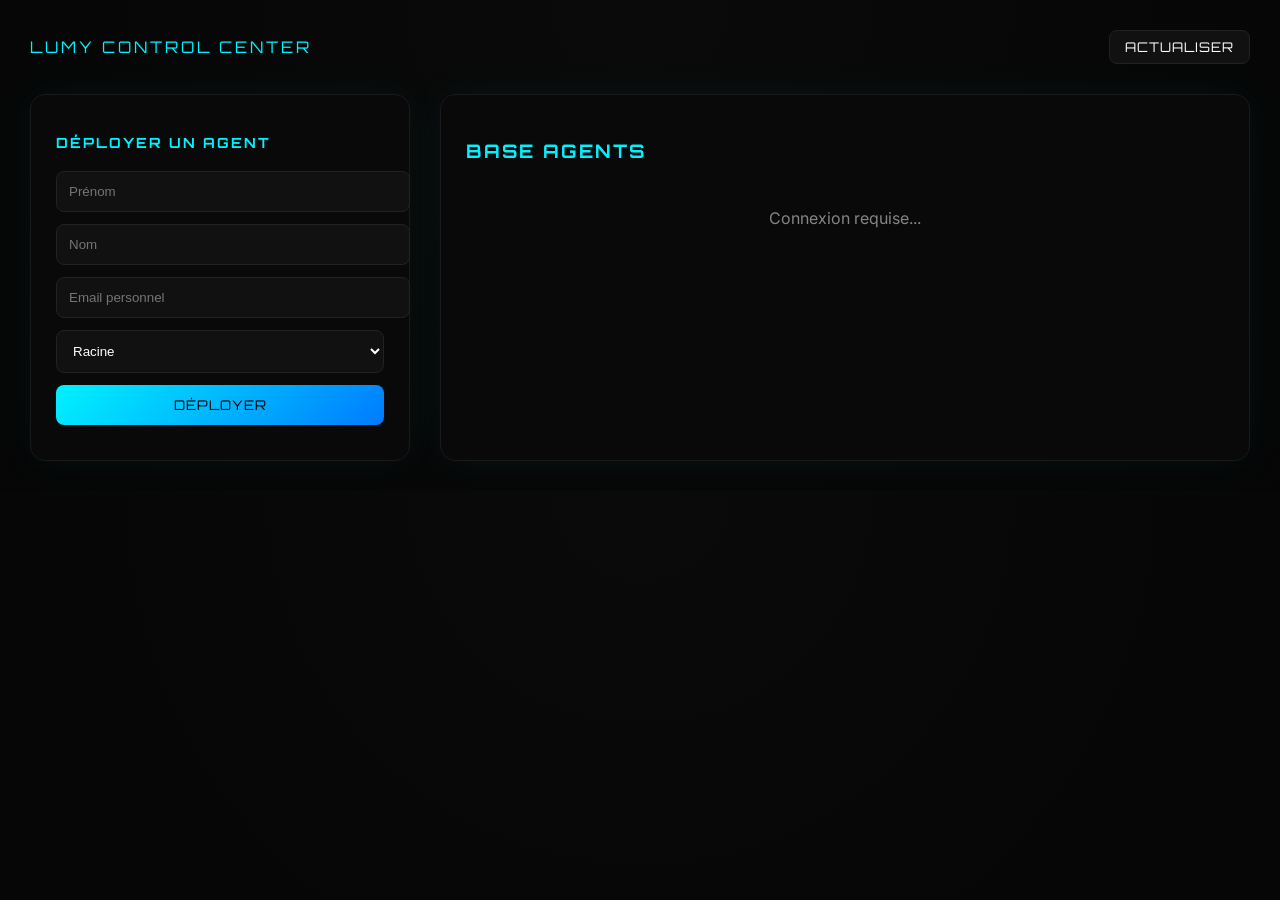
==== commit 142d7507: "Update admin_users_list.html" ====
--- a/admin_users_list.html
+++ b/admin_users_list.html
@@ -2,212 +2,327 @@
 <html lang="fr">
 <head>
 <meta charset="UTF-8">
-<meta name="viewport" content="width=device-width, initial-scale=1.0">
-<title>LUMY CORE | MAINTENANCE</title>
-
-<link href="https://fonts.googleapis.com/css2?family=Orbitron:wght@700&family=Inter:wght@300;400;600&display=swap" rel="stylesheet">
+<title>LUMY CORP - Agent Control Center</title>
+
+<link href="https://fonts.googleapis.com/css2?family=Orbitron:wght@600&family=Inter:wght@300;400;600&display=swap" rel="stylesheet">
 
 <style>
 :root{
 --bg:#050505;
+--card:#0d0d0d;
+--border:#1a1a1a;
 --cyan:#00f2ff;
+--danger:#ff3b3b;
 }
 
 /* GLOBAL */
 body{
 margin:0;
-height:100vh;
-display:flex;
-justify-content:center;
-align-items:center;
-background:#050505;
+background:radial-gradient(circle at top, #0a0a0a, var(--bg));
 color:white;
 font-family:Inter;
-overflow:hidden;
-}
-
-/* BACKGROUND GLOW */
-.bg{
-position:absolute;
-width:100%;
-height:100%;
-background:
-radial-gradient(circle at 30% 20%, rgba(0,242,255,0.08), transparent 40%),
-radial-gradient(circle at 70% 80%, rgba(0,242,255,0.06), transparent 40%);
-z-index:0;
-}
-
-/* GRID */
-.grid{
-position:absolute;
-width:200%;
-height:200%;
-background-image:
-linear-gradient(#111 1px, transparent 1px),
-linear-gradient(90deg, #111 1px, transparent 1px);
-background-size:60px 60px;
-opacity:0.08;
-transform:rotate(25deg);
-animation:move 30s linear infinite;
-}
-
-@keyframes move{
-from{transform:translateY(0) rotate(25deg);}
-to{transform:translateY(-200px) rotate(25deg);}
-}
-
-/* HERO */
-.container{
-z-index:2;
-text-align:center;
-max-width:700px;
-padding:40px;
-}
-
-/* LOGO */
-.logo{
-width:170px;
-margin-bottom:25px;
-filter: drop-shadow(0 0 25px rgba(0,242,255,0.35));
-animation:float 4s ease-in-out infinite;
-}
-
-@keyframes float{
-0%{transform:translateY(0);}
-50%{transform:translateY(-10px);}
-100%{transform:translateY(0);}
-}
-
-/* TITLE */
+padding:30px;
+}
+
+/* HEADER */
+.header{
+display:flex;
+justify-content:space-between;
+align-items:center;
+margin-bottom:30px;
+}
+
 .title{
 font-family:Orbitron;
-font-size:26px;
-letter-spacing:4px;
+letter-spacing:3px;
+color:var(--cyan);
+}
+
+/* GRID */
+.grid-layout{
+display:grid;
+grid-template-columns: 380px 1fr;
+gap:30px;
+}
+
+/* CARDS */
+.card{
+background:rgba(10,10,10,0.8);
+border:1px solid var(--border);
+border-radius:15px;
+padding:25px;
+backdrop-filter: blur(10px);
+box-shadow:0 0 40px rgba(0,242,255,0.05);
+}
+
+/* SIDEBAR */
+.sidebar h3{
+font-family:Orbitron;
+font-size:14px;
+letter-spacing:2px;
+margin-bottom:20px;
+color:var(--cyan);
+}
+
+/* INPUTS */
+input, select{
+width:100%;
+padding:12px;
+margin-bottom:12px;
+background:#111;
+border:1px solid #222;
 color:white;
-margin-bottom:10px;
-}
-
-/* SUB */
-.subtitle{
-font-size:14px;
+border-radius:8px;
+transition:0.2s;
+}
+
+input:focus, select:focus{
+border-color:var(--cyan);
+outline:none;
+}
+
+/* BUTTONS */
+button{
+cursor:pointer;
+border-radius:8px;
+border:none;
+font-family:Orbitron;
+letter-spacing:1px;
+}
+
+.btn-add{
+background:linear-gradient(135deg, #00f2ff, #007bff);
+color:black;
+padding:12px;
+width:100%;
+transition:0.3s;
+}
+
+.btn-add:hover{
+transform:translateY(-2px);
+box-shadow:0 0 20px rgba(0,242,255,0.4);
+}
+
+.btn-del{
+background:transparent;
+color:var(--danger);
+border:1px solid var(--danger);
+padding:6px 12px;
+font-size:11px;
+transition:0.2s;
+}
+
+.btn-del:hover{
+background:var(--danger);
+color:white;
+}
+
+/* USERS */
+.user-row{
+display:flex;
+justify-content:space-between;
+align-items:center;
+padding:15px;
+border-bottom:1px solid #1a1a1a;
+transition:0.2s;
+}
+
+.user-row:hover{
+background:#111;
+}
+
+.user-info{
+display:flex;
+align-items:center;
+gap:15px;
+}
+
+.profile-img{
+width:45px;
+height:45px;
+border-radius:50%;
+border:1px solid var(--cyan);
+}
+
+.user-name{
+font-weight:600;
+}
+
+.user-email{
+font-size:12px;
 opacity:0.6;
-margin-bottom:30px;
-}
-
-/* LOADER */
-.loader{
-width:60px;
-height:60px;
-border:3px solid #111;
-border-top:3px solid var(--cyan);
-border-radius:50%;
-margin:30px auto;
-animation:spin 1s linear infinite;
-}
-
-@keyframes spin{
-to{transform:rotate(360deg);}
+}
+
+/* HEADER RIGHT */
+.refresh{
+background:#111;
+color:white;
+padding:8px 15px;
+border:1px solid #222;
+transition:0.2s;
+}
+
+.refresh:hover{
+border-color:var(--cyan);
 }
 
 /* STATUS */
-.status{
+.status-msg{
+margin-top:10px;
 font-size:12px;
 opacity:0.7;
-min-height:20px;
-}
-
-/* BUTTON */
-.btn{
-margin-top:35px;
-padding:12px 20px;
-background:transparent;
-border:1px solid var(--cyan);
-color:var(--cyan);
-cursor:pointer;
-border-radius:8px;
-font-family:Orbitron;
-font-size:11px;
-letter-spacing:2px;
-transition:0.3s;
-}
-
-.btn:hover{
-background:var(--cyan);
-color:black;
-box-shadow:0 0 20px rgba(0,242,255,0.3);
-}
-
-/* FOOTER */
-.footer{
-position:absolute;
-bottom:15px;
-font-size:10px;
-opacity:0.3;
+}
+
+/* EMPTY */
+.empty{
+opacity:0.5;
+text-align:center;
+padding:30px;
 }
 </style>
 </head>
 
 <body>
 
-<div class="bg"></div>
-<div class="grid"></div>
-
-<div class="container">
-
-<img src="https://i.postimg.cc/BbnFcJFS/Lumylogo.png" class="logo">
-
-<div class="title">SYSTEM MAINTENANCE</div>
-
-<div class="subtitle">
-Lumy Core est actuellement en mise à jour.<br>
-Nos équipes déploient une nouvelle version du système.
-</div>
-
-<div class="loader"></div>
-
-<div class="status" id="status">
-Initialisation...
-</div>
-
-<button class="btn" onclick="logout()">SE DÉCONNECTER</button>
-
-</div>
-
-<div class="footer">
-Lumy Corporation • Infrastructure Sécurisée
-</div>
+<div class="header">
+<div class="title">LUMY CONTROL CENTER</div>
+<button class="refresh" onclick="listUsers()">ACTUALISER</button>
+</div>
+
+<div class="grid-layout">
+
+<!-- SIDEBAR -->
+<div class="card sidebar">
+<h3>DÉPLOYER UN AGENT</h3>
+
+<input type="text" id="new_firstname" placeholder="Prénom">
+<input type="text" id="new_lastname" placeholder="Nom">
+<input type="email" id="new_recovery" placeholder="Email personnel">
+<select id="new_ou">
+<option value="/">Racine</option>
+<option value="/Vietnam">Vietnam</option>
+<option value="/Agents">Agents</option>
+</select>
+
+<button class="btn-add" onclick="createNewUser()">DÉPLOYER</button>
+
+<div id="create_status" class="status-msg"></div>
+</div>
+
+<!-- MAIN -->
+<div class="card">
+<h3 style="font-family:Orbitron;letter-spacing:2px;color:var(--cyan);margin-bottom:15px;">
+BASE AGENTS
+</h3>
+
+<div id="user_list_container" class="empty">
+Connexion requise...
+</div>
+</div>
+
+</div>
+
+<script async defer src="https://apis.google.com/js/api.js" onload="gapiLoaded()"></script>
+<script async defer src="https://accounts.google.com/gsi/client" onload="gisLoaded()"></script>
 
 <script>
-
-const messages = [
-"Initialisation des services...",
-"Connexion aux serveurs...",
-"Synchronisation des données...",
-"Vérification des accès...",
-"Déploiement des modules...",
-"Système en cours de stabilisation..."
-];
-
-let i = 0;
-
-setInterval(()=>{
-document.getElementById("status").innerText = messages[i];
-i = (i + 1) % messages.length;
-},2000);
-
-/* LOGOUT SAFE */
-function logout(){
-localStorage.removeItem("lumy_user");
-
-/* si Firebase est utilisé */
-if (window.firebase && firebase.auth){
-firebase.auth().signOut();
-}
-
-/* pas de redirection automatique */
-alert("Vous êtes déconnecté.");
-}
-
+const CLIENT_ID = 'TON_CLIENT_ID.apps.googleusercontent.com';
+const API_KEY = 'TON_API_KEY';
+const SCOPES = 'https://www.googleapis.com/auth/admin.directory.user';
+
+let tokenClient;
+
+function gapiLoaded(){
+gapi.load('client',()=>gapi.client.init({
+apiKey: API_KEY,
+discoveryDocs:['https://www.googleapis.com/discovery/v1/apis/admin/directory_1/rest']
+}));
+}
+
+function gisLoaded(){
+tokenClient = google.accounts.oauth2.initTokenClient({
+client_id: CLIENT_ID,
+scope: SCOPES,
+callback:(resp)=>{ if(resp.access_token) listUsers(); }
+});
+}
+
+async function listUsers(){
+if(!gapi.client.getToken()) return tokenClient.requestAccessToken();
+
+const response = await gapi.client.directory.users.list({
+customer:'my_customer',
+orderBy:'email'
+});
+
+const users = response.result.users || [];
+
+if(users.length === 0){
+document.getElementById('user_list_container').innerHTML =
+"<div class='empty'>Aucun agent trouvé</div>";
+return;
+}
+
+let html = '';
+
+users.forEach(user=>{
+const img = user.thumbnailPhotoUrl || 'https://www.w3schools.com/howto/img_avatar.png';
+
+html += `
+<div class="user-row">
+<div class="user-info">
+<img src="${img}" class="profile-img">
+<div>
+<div class="user-name">${user.name.fullName}</div>
+<div class="user-email">${user.primaryEmail}</div>
+</div>
+</div>
+<button class="btn-del" onclick="deleteUser('${user.primaryEmail}')">
+SUPPRIMER
+</button>
+</div>
+`;
+});
+
+document.getElementById('user_list_container').innerHTML = html;
+}
+
+async function createNewUser(){
+if(!gapi.client.getToken()) return tokenClient.requestAccessToken();
+
+const fname = document.getElementById('new_firstname').value;
+const lname = document.getElementById('new_lastname').value;
+const recovery = document.getElementById('new_recovery').value;
+const ou = document.getElementById('new_ou').value;
+
+const userBody = {
+primaryEmail: `${fname.toLowerCase().charAt(0)}.${lname.toLowerCase()}@lumycorp.com`,
+name:{givenName:fname,familyName:lname},
+password: Math.random().toString(36).slice(-10),
+changePasswordAtNextLogin:true,
+recoveryEmail: recovery,
+orgUnitPath: ou
+};
+
+try{
+await gapi.client.directory.users.insert({resource:userBody});
+document.getElementById('create_status').innerHTML="Agent déployé";
+listUsers();
+}catch(err){
+document.getElementById('create_status').innerHTML="Erreur : "+err.result.error.message;
+}
+}
+
+async function deleteUser(email){
+if(confirm("Confirmer suppression de "+email+" ?")){
+try{
+await gapi.client.directory.users.delete({userKey:email});
+listUsers();
+}catch(err){
+alert("Erreur : "+err.result.error.message);
+}
+}
+}
 </script>
 
 </body>
